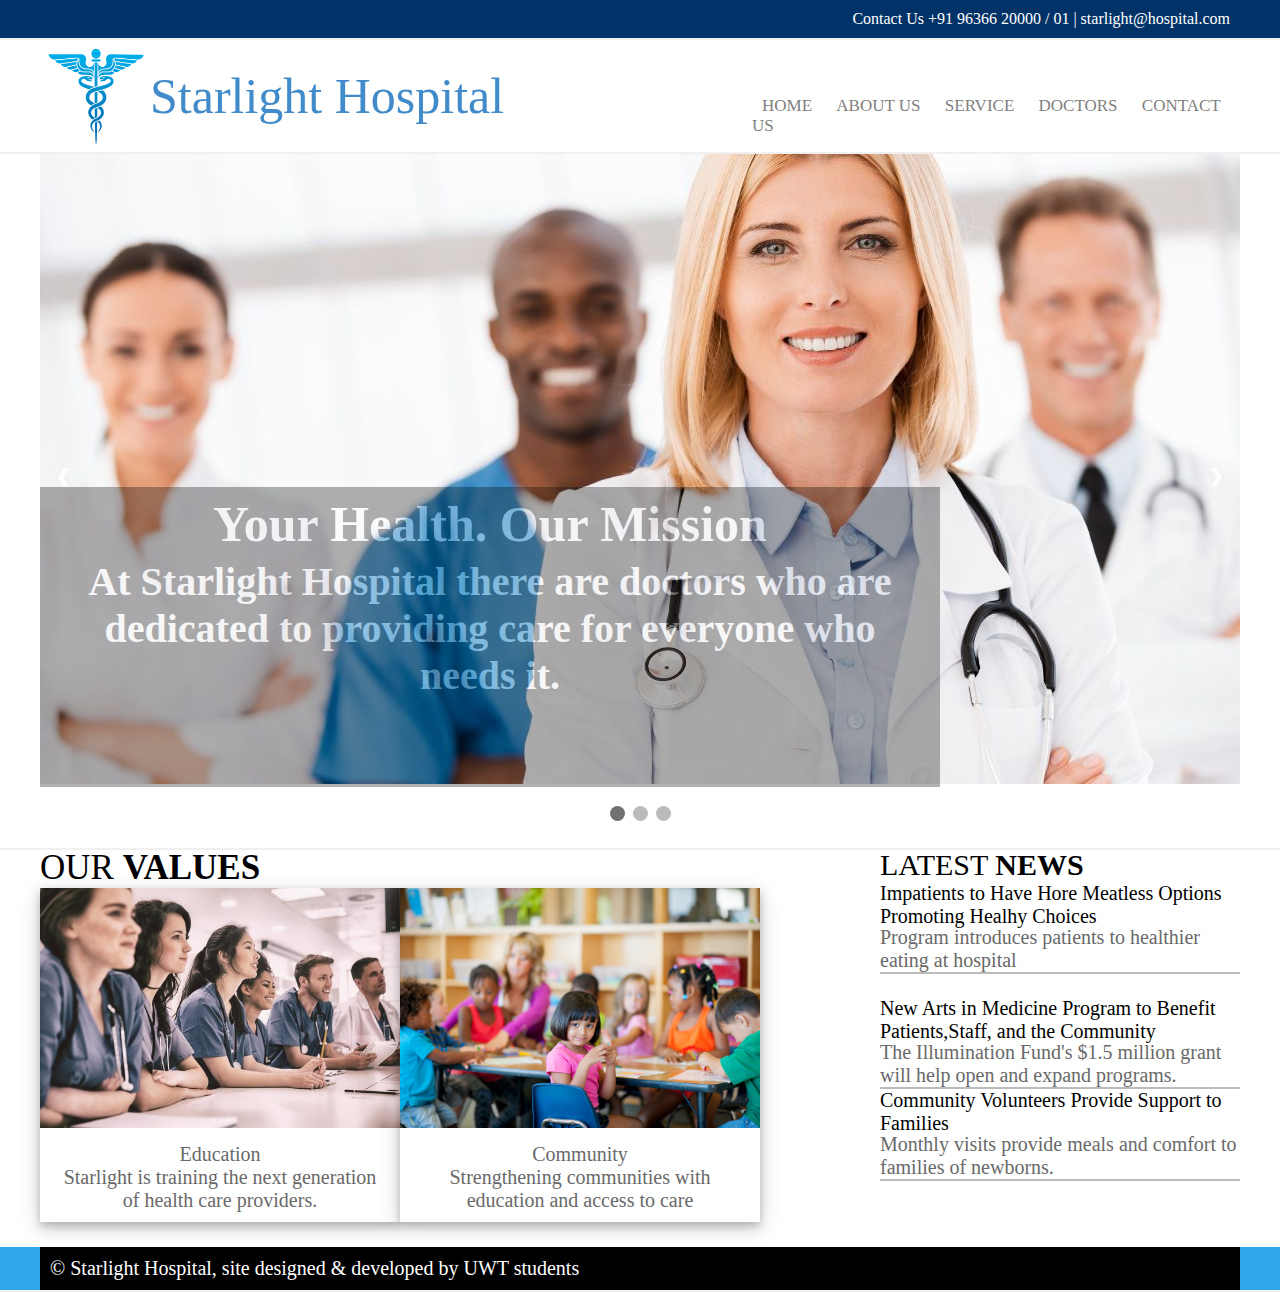
==== BozeAspNetFinal/Views/Agencies/index.html @ d23b61f4 "Initial commit." ====
﻿<!DOCTYPE html>
<html>
<head>
	<title>Starlight Hospital</title>
    <link href="../../Content/hospital_style.css" type="text/css" rel="stylesheet">
<meta name="viewport" content="width=device-width, initial-scale=1">	
<meta charset="utf-8"/>
</head>
<body>
	
	<header class="top">
		<div>
		 Contact Us +91 96366 20000 / 01 | starlight@hospital.com 
		</div>
	</header>
	
	<article class="logo">
		<div>
			<table>
				<tr>
					<td><img src ="../../Assets/Images/logo.png" alt="logo" /></td>
					<td id= "titlestar" style="font-family:calibri;"> Starlight Hospital </td>
					<td id="logolist" > <br> <br>
							<a href="index.html">HOME</a> 
							<a href="about.html">ABOUT US</a>  
							<a href="service.html">SERVICE</a>
							<a href="doctor.html">DOCTORS</a> 
							<a href="contact.html">CONTACT US</a>
					</td>
				</tr>
			</table>
		</div>
	</article>
	
	<!-- Slideshow container -->
<div class="slideshow-container">

  <!-- Full-width images with number and caption text -->
  <div class="mySlides fade">
    <div class="numbertext">1 / 3</div>
    <img src="../../Assets/Images/thedoctors.jpg" alt="doctors" style="width:100%">
    <div class="text">Your Health. Our Mission<br> 
	 <p class="smalltext"> At Starlight Hospital there are doctors who are dedicated to providing care for everyone who needs it. </p>
	</div>
  </div>

  <div class="mySlides fade">
    <div class="numbertext">2 / 3</div>
    <img src="../../Assets/Images/patients.jpg" alt="child patient" style="width:100%">
    <div class="text">Children's Health Services<br>
	<p class="smalltext2" >The Children's Health Center provides routine exams, immunizations, child development guidance, and more. 
	                  Also available are a range of specialty pediatric services including pediatric cardiology, neurology, and treatment for asthma and allergies</p>
	</div>
  </div>

  <div class="mySlides fade">
    <div class="numbertext">3 / 3</div>
    <img src="../../Assets/Images/research.jpg" alt="scientist" style="width:100%">
    <div class="text">Finding cures. Saving lives <br>
	<p class="smalltext"> From molecular breakthroughs to innovative therapies, our research discovers the cures of tomorrow, and saves people's lives today.</p>
	</div>
  </div>

  <!-- Next and previous buttons -->
  <a class="prev" onclick="plusSlides(-1)">&#10094;</a>
  <a class="next" onclick="plusSlides(1)">&#10095;</a>
</div>
<br>

<!-- The dots/circles -->
<div style="text-align:center">
  <span class="dot" onclick="currentSlide(1)"></span> 
  <span class="dot" onclick="currentSlide(2)"></span> 
  <span class="dot" onclick="currentSlide(3)"></span> 
</div>
	<div class="bottom">
	<div>
<br>
<p class ="values"> OUR <b>VALUES</b> </p>
<section class="paragraph">

<p id= "newstitle"> LATEST <b>NEWS</b></p>
                     <p class= "paragraph1"> Impatients to Have Hore Meatless Options Promoting Healhy Choices</p><br>
					 <p class="paragraph2">Program introduces patients to healthier eating at hospital 
					  </p><br>				  
<p class= "paragraph1"> New Arts in Medicine Program to Benefit Patients,Staff, and the Community</p><br>
 <p class="paragraph2"> The Illumination Fund's $1.5 million grant will help open and expand programs.</p>
<p class= "paragraph1">Community Volunteers Provide Support to Families</p><br>
<p class= "paragraph2">Monthly visits provide meals and comfort to families of newborns. </p>
<br>		
</section>
<section class="picture1">
  <img src="../../Assets/Images/medstudents.jpg" alt="Med students" style="width:100%">
  <p class="container">
  Education<br>
  Starlight is training the next generation of health care providers. 
  </p>
</section>	
<section class="picture2">
  <img src="../../Assets/Images/school.jpg" alt="School Children" style="width:100%">
  <p class="container">
  Community<br>
  Strengthening communities with education and access to care
  
  </p>
</section>
</div>
</div>	

			
	<div class="nav_down">
		<div>
		 &copy; Starlight Hospital, site designed & developed by UWT students 
		</div>
	</div>
		

<script>
var slideIndex = 1;
showSlides(slideIndex);

// Next/previous controls
function plusSlides(n) {
  showSlides(slideIndex += n);
}

// Thumbnail image controls
function currentSlide(n) {
  showSlides(slideIndex = n);
}

function showSlides(n) {
  var i;
  var slides = document.getElementsByClassName("mySlides");
  var dots = document.getElementsByClassName("dot");
  if (n > slides.length) {slideIndex = 1} 
  if (n < 1) {slideIndex = slides.length}
  for (i = 0; i < slides.length; i++) {
      slides[i].style.display = "none"; 
  }
  for (i = 0; i < dots.length; i++) {
      dots[i].className = dots[i].className.replace(" active", "");
  }
  slides[slideIndex-1].style.display = "block"; 
  dots[slideIndex-1].className += " active";
}
</script>
</body>
</html>
---- BozeAspNetFinal/Content/hospital_style.css ----
*{
	margin:auto;
	padding:auto;
}
.top{
	width:100%;
	background-color:#013368 !important;
	border-bottom:2px solid #f0f0f0;
}
.top div{
	width:1200px;
	color:#fff;
	background-color:#013368 !important;
	font-family:calibri;
	padding:10px;
	text-align:right;
}

.logo{
	width:100%;
	background-color:;
	border-bottom:2px solid #f0f0f0;
}
.logo div{
	width:1200px;
	background-color:;
	font-family:calibri;
	padding:3px;
	text-align:left;
}
#titlestar{
	width:600px;
	color:#428bca;
	font-size: 50px;
}
#logolist{
	font-size:17px;
}
.logo div table a{
	padding:10px;
	text-decoration:none;
	color:gray;
}
.logo div table a:hover{
	color:#428bca;
	border-bottom:2px solid gray;
}
.logo img{
	float:left;
	width: 100px;
	height: 100px;
}

.middle{
	width:100%;
	border-bottom:2px solid #f0f0f0;
}
.middle div{
	width:1200px;
	height:400px;
	font-family:calibri;
}
.middle div p{
	width:1000px;
	font-weight:bold;
	height:300px;
	color:#fff;
	opacity:0.2;
	font-size:50px;
	background-color:#000;
}

.bottom{
	width:100%;
	background-color:;
	border-bottom:2px solid #f0f0f0;
}
.bottom div{
	width:1200px;
	color:dimgray;
	background-color:;
	font-family:calibri;
	font-size:20px;
	
}
.bottom div table{
	padding-top:30px;
	width:1100px;
	text-align:justify;
	color:gray;
	font-size:20px;
}

.bottom_up{
	
	width:100%;
	background-color:;

	
}
.bottom_up {
	padding-top:20px;
	width:1200px;
	text-align:right;
	background-color:;
	font-family:forte;
	font-size:30px;
	padding-bottom:20px;
	
	
	
}

.bottomtable{
	padding-top:20px;
	font-size:30px;
	width:1100px;
	background-color:;
	font-family:calibri;
	float:right;
	
	
}
#grad1 {
	height: 200px;
	background-color: #013368;
	background: linear-gradient(to right, #013368 0%, #33ccff 100%);
}
.values{
	font-size:35px;
	float:left;
	color: #000;
}
.paragraph{
	float:right;
	width:30%;
	
}
#newstitle{
	font-size:30px;
	color: #000
}
.paragraph1 {
	color:#000;
	
}
.paragraph2{
	border-bottom:2px solid #bbb;
	margin-top:-25px;
	
}



.picture1 {
  width: 30%;
  background-color: white;
  box-shadow: 0 4px 8px 0 rgba(0, 0, 0, 0.2), 0 6px 20px 0 rgba(0, 0, 0, 0.19);
  margin-bottom: 25px;
  float: left;
  clear:left;
}

.picture2 {
  width: 30%;
  background-color: white;
  box-shadow: 0 4px 8px 0 rgba(0, 0, 0, 0.2), 0 6px 20px 0 rgba(0, 0, 0, 0.19);
  margin-bottom: 25px;
  float: left;
  
}
.container {
  text-align: center;
  padding: 10px 20px;
}
	
input[type="text"]{
	padding:12px;
	width:250px;
}
select{
	padding:12px;
	width:250px;
}
textarea{
	padding:50px;
	width:550px;
}
button{
	width:550px;
	padding:10px;
	color:#fff;
	font-size:20px;
	background-color:#2FA5EB !important;
}
.middle-bottom{ 
	font-family: calibri;
	font-size: 30px;
	background-color:;
	
}
.info{
	font-family: calibri;
	font-size: 20px;
	
}
.nav_down{
	width:100%;
	background-color:#2FA5EB !important;
	border-bottom:2px solid #f0f0f0;
	clear:both;
}
.nav_down div{
	width:1200px;
	color:#fff;
	background-color:#000;
	font-family:calibri;
	padding:10px;
	text-align:left;
	clear:both;
	font-size: 20px;
}
* {box-sizing:border-box}

/* Slideshow container */
.slideshow-container {
  max-width: 1200px;
  position: relative;
  margin: auto;
}

/* Hide the images by default */
.mySlides {
  display: none;
}
.smalltext{
	font-size: 40px;
	padding:5px;
	
}
.smalltext2{
	font-size: 33px;
}
/* Next & previous buttons */
.prev, .next {
  cursor: pointer;
  position: absolute;
  top: 50%;
  width: auto;
  margin-top: -22px;
  padding: 16px;
  color: white;
  font-weight: bold;
  font-size: 18px;
  transition: 0.6s ease;
  border-radius: 0 3px 3px 0;
  user-select: none;
}

/* Position the "next button" to the right */
.next {
  right: 0;
  border-radius: 3px 0 0 3px;
}

/* On hover, add a black background color with a little bit see-through */
.prev:hover, .next:hover {
  background-color: rgba(0,0,0,0.8);
}

/* Caption text */
.text {
  color: #fff;
  font-size: 50px;
  font-weight:bold;
  padding: 8px 12px;
  position: absolute;
  bottom: 1px;
  height:300px;
  width: 900px;
  text-align: center;
  opacity:0.3;
  background-color: #000;
  font-family: calibri;
}
/* Number text (1/3 etc) */
.numbertext {
  color: #f2f2f2;
  font-size: 12px;
  padding: 8px 12px;
  position: absolute;
  top: 0;
}

/* The dots/bullets/indicators */
.dot {
  cursor: pointer;
  height: 15px;
  width: 15px;
  margin: 0 2px;
  background-color: #bbb;
  border-radius: 50%;
  display: inline-block;
  transition: background-color 0.6s ease;
}

.active, .dot:hover {
  background-color: #717171;
}

/* Fading animation */
.fade {
  -webkit-animation-name: fade;
  -webkit-animation-duration: 1.5s;
  animation-name: fade;
  animation-duration: 1.5s;
}

@-webkit-keyframes fade {
  from {opacity: .4} 
  to {opacity: 1}
}

@keyframes fade {
  from {opacity: .4} 
  to {opacity: 1}
}

#myInput {
  background-image: url('/css/searchicon.png'); /* Add a search icon to input */
  background-position: 10px 12px; /* Position the search icon */
  background-repeat: no-repeat; /* Do not repeat the icon image */
  width: 30%; /* Full-width */
  font-size: 16px; /* Increase font-size */
  /*padding: 12px 20px 12px 40px; /* Add some padding */
  border: 1px solid #ddd; /* Add a grey border */
  margin-bottom: 12px; /* Add some space below the input */
  bottom:8px;
	left:450px;
	position:absolute;
}

#myTable {
  border-collapse: collapse; /* Collapse borders */
  width: 100%; /* Full-width */
  border: 1px solid #ddd; /* Add a grey border */
  font-size: 18px; /* Increase font-size */
}

#myTable th, #myTable td {
  text-align: left; /* Left-align text */
  padding: 12px; /* Add padding */
}

#myTable tr {
  /* Add a bottom border to all table rows */
  border-bottom: 1px solid #ddd; 
}

#myTable tr.header, #myTable tr:hover {
  /* Add a grey background color to the table header and on hover */
  background-color: #f1f1f1;
}
.doctor{
	text-align:center;
	
}
.background{
	height: 350px;
	width: 100%;
	
	
}
.layer{
	background-color: #3090C7;
	width:100%;
	height:364px;
	position: absolute;
	top: 50%;
	left:50%;
	transform: translate(-50%, -50%);
	opacity: 0.8;
	
}
.layer p{
	position: absolute;
	top: 50%;
	left:50%;
	transform: translate(-50%, -50%);
	color: white;
	font:calibri;
	
}
	
.border{
	border-bottom:solid #f0f0f0;
	display:inline;
	padding: 3px;
}
* {
  box-sizing: border-box;
}
/* Create three equal columns that floats next to each other */
.column {
  float: left;
  width: 33.33%;
  padding: 10px;
  height: 300px; /* Should be removed. Only for demonstration */
}

/* Clear floats after the columns */
.row:after {
  content: "";
  display: table;
  clear: both;
}
/* Create three equal columns that floats next to each other */
.column1 {
  float: left;
  width: 33.33%;
  padding: 10px;
  height: 500px;
  border-radius:25px;
  
  
}
.column2 { 
 float: left;
  width: 33.33%;
  padding: 10px;
  height: 500px;
  border-radius:25px;
}
.column3 {
 float: left;
  width: 33.33%;
  padding: 10px;
  height:500px;
  border-radius:25px;
}
* {
  box-sizing: border-box;
}
.appointment{
	float:right;
	padding:10px;
	padding-right: 220px;
}
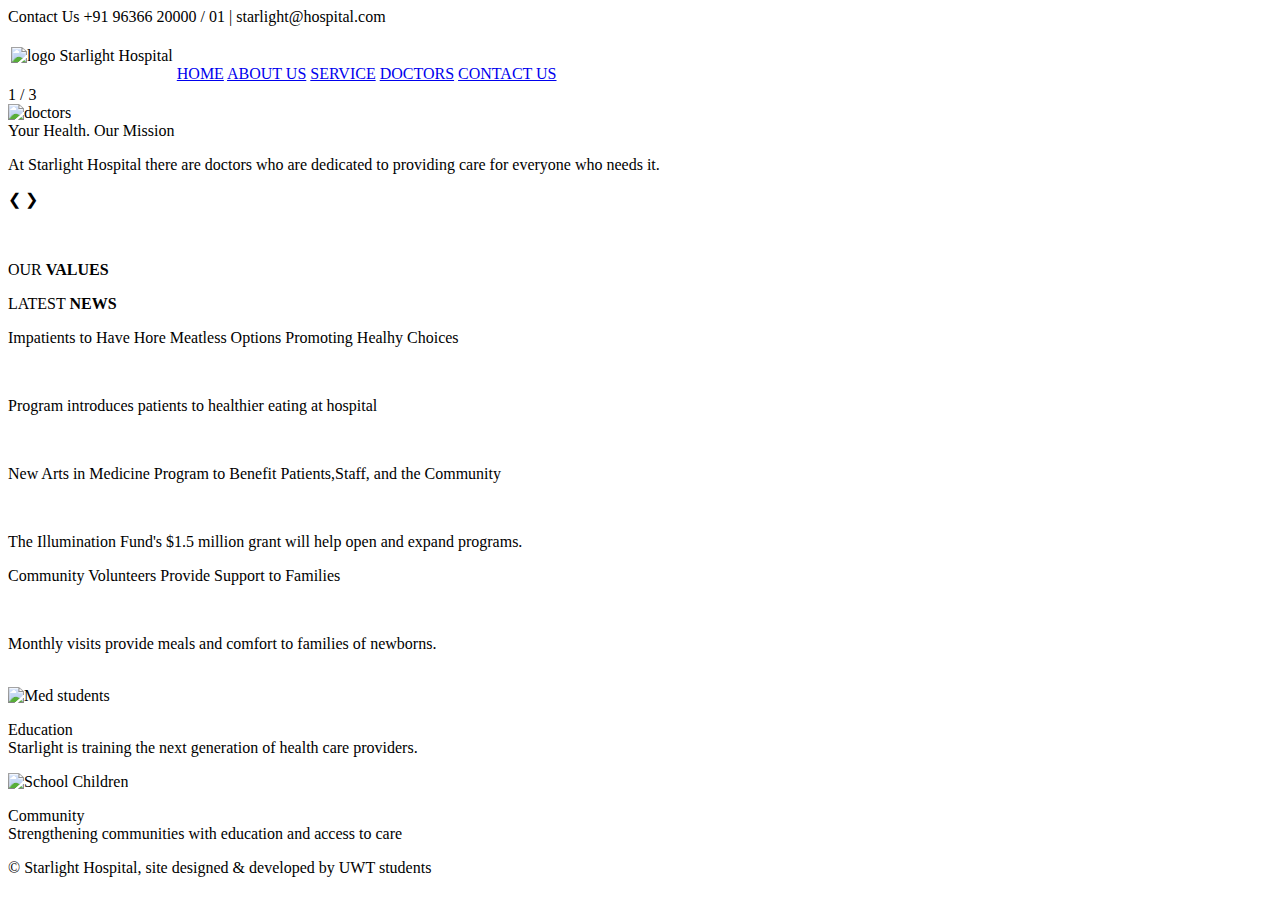
==== commit ccf5d807: "Made all paths to view files virtual." ====
--- a/BozeAspNetFinal/Views/Agencies/index.html
+++ b/BozeAspNetFinal/Views/Agencies/index.html
@@ -2,7 +2,7 @@
 <html>
 <head>
 	<title>Starlight Hospital</title>
-    <link href="../../Content/hospital_style.css" type="text/css" rel="stylesheet">
+    <link href="D:/home/site/wwwroot/Content/hospital_style.css" type="text/css" rel="stylesheet">
 <meta name="viewport" content="width=device-width, initial-scale=1">	
 <meta charset="utf-8"/>
 </head>
@@ -18,7 +18,7 @@
 		<div>
 			<table>
 				<tr>
-					<td><img src ="../../Assets/Images/logo.png" alt="logo" /></td>
+					<td><img src ="D:/home/site/wwwroot/Assets/Images/logo.png" alt="logo" /></td>
 					<td id= "titlestar" style="font-family:calibri;"> Starlight Hospital </td>
 					<td id="logolist" > <br> <br>
 							<a href="index.html">HOME</a> 
@@ -38,7 +38,7 @@
   <!-- Full-width images with number and caption text -->
   <div class="mySlides fade">
     <div class="numbertext">1 / 3</div>
-    <img src="../../Assets/Images/thedoctors.jpg" alt="doctors" style="width:100%">
+    <img src="D:/home/site/wwwroot/Assets/Images/thedoctors.jpg" alt="doctors" style="width:100%">
     <div class="text">Your Health. Our Mission<br> 
 	 <p class="smalltext"> At Starlight Hospital there are doctors who are dedicated to providing care for everyone who needs it. </p>
 	</div>
@@ -46,7 +46,7 @@
 
   <div class="mySlides fade">
     <div class="numbertext">2 / 3</div>
-    <img src="../../Assets/Images/patients.jpg" alt="child patient" style="width:100%">
+    <img src="D:/home/site/wwwroot/Assets/Images/patients.jpg" alt="child patient" style="width:100%">
     <div class="text">Children's Health Services<br>
 	<p class="smalltext2" >The Children's Health Center provides routine exams, immunizations, child development guidance, and more. 
 	                  Also available are a range of specialty pediatric services including pediatric cardiology, neurology, and treatment for asthma and allergies</p>
@@ -55,7 +55,7 @@
 
   <div class="mySlides fade">
     <div class="numbertext">3 / 3</div>
-    <img src="../../Assets/Images/research.jpg" alt="scientist" style="width:100%">
+    <img src="D:/home/site/wwwroot/Assets/Images/research.jpg" alt="scientist" style="width:100%">
     <div class="text">Finding cures. Saving lives <br>
 	<p class="smalltext"> From molecular breakthroughs to innovative therapies, our research discovers the cures of tomorrow, and saves people's lives today.</p>
 	</div>
@@ -90,14 +90,14 @@
 <br>		
 </section>
 <section class="picture1">
-  <img src="../../Assets/Images/medstudents.jpg" alt="Med students" style="width:100%">
+  <img src="D:/home/site/wwwroot/Assets/Images/medstudents.jpg" alt="Med students" style="width:100%">
   <p class="container">
   Education<br>
   Starlight is training the next generation of health care providers. 
   </p>
 </section>	
 <section class="picture2">
-  <img src="../../Assets/Images/school.jpg" alt="School Children" style="width:100%">
+  <img src="D:/home/site/wwwroot/Assets/Images/school.jpg" alt="School Children" style="width:100%">
   <p class="container">
   Community<br>
   Strengthening communities with education and access to care
